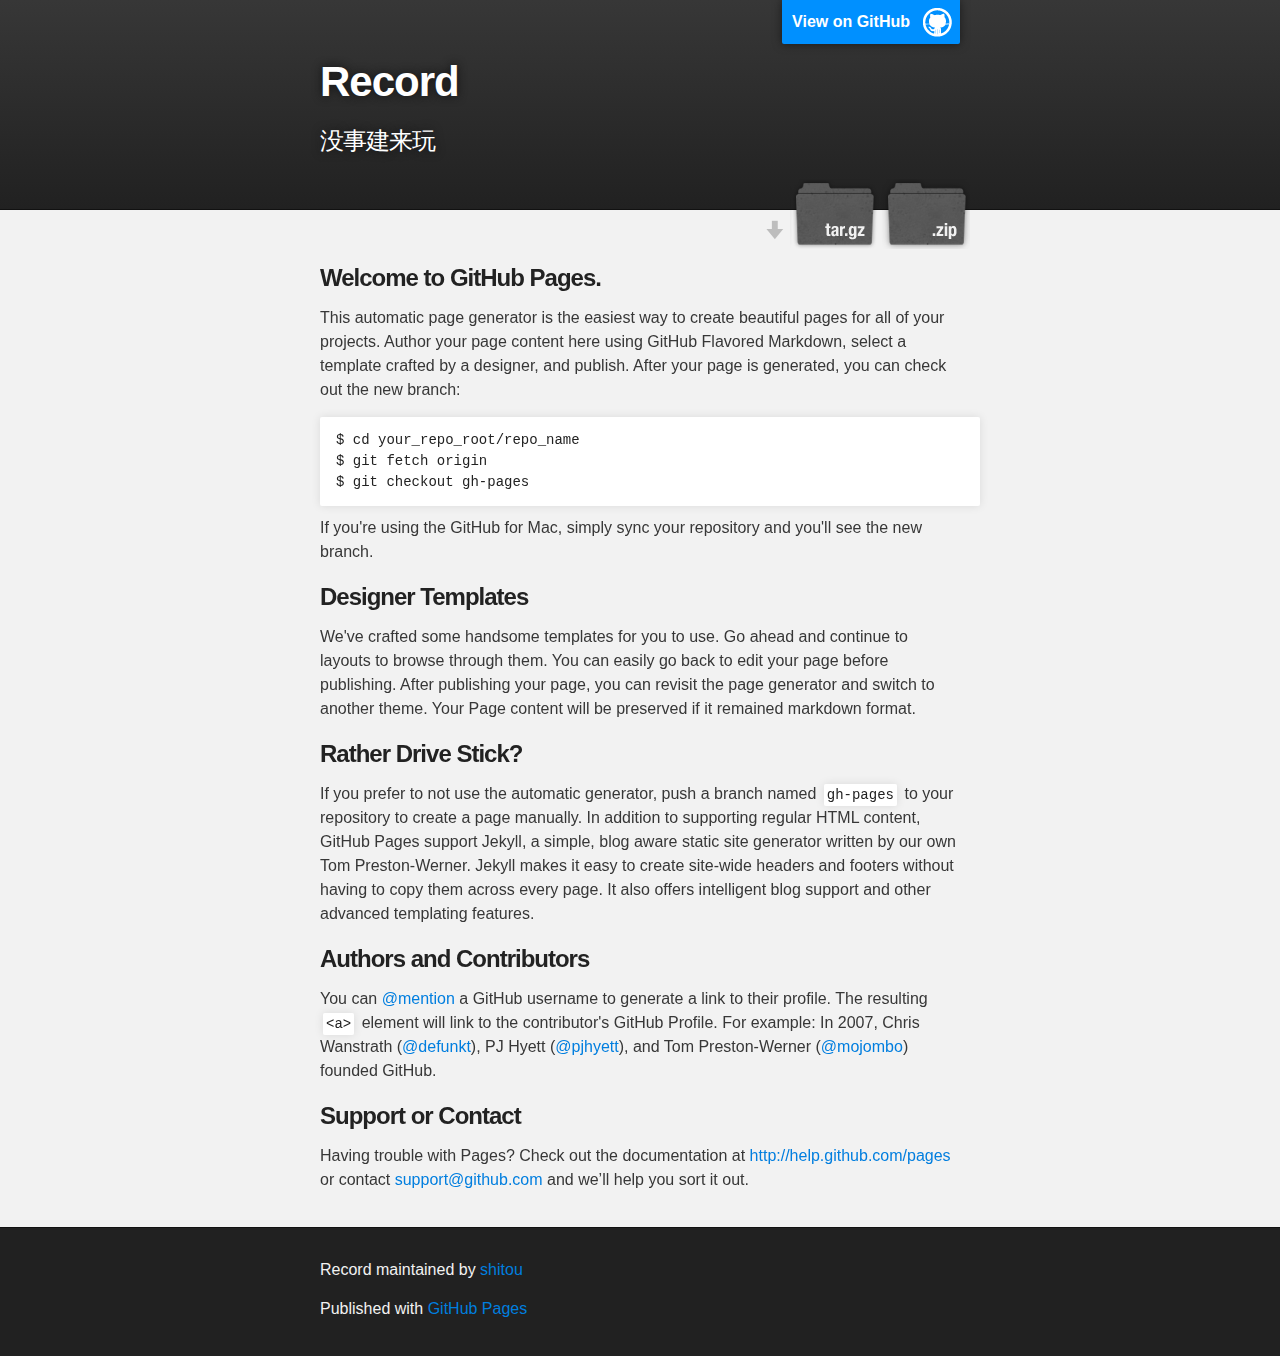
==== index.html @ 54306093 "Create gh-pages branch via GitHub" ====
<!DOCTYPE html>
<html>

  <head>
    <meta charset='utf-8' />
    <meta http-equiv="X-UA-Compatible" content="chrome=1" />
    <meta name="description" content="Record : 没事建来玩" />

    <link rel="stylesheet" type="text/css" media="screen" href="stylesheets/stylesheet.css">

    <title>Record</title>
  </head>

  <body>

    <!-- HEADER -->
    <div id="header_wrap" class="outer">
        <header class="inner">
          <a id="forkme_banner" href="https://github.com/shitou/record">View on GitHub</a>

          <h1 id="project_title">Record</h1>
          <h2 id="project_tagline">没事建来玩</h2>

            <section id="downloads">
              <a class="zip_download_link" href="https://github.com/shitou/record/zipball/master">Download this project as a .zip file</a>
              <a class="tar_download_link" href="https://github.com/shitou/record/tarball/master">Download this project as a tar.gz file</a>
            </section>
        </header>
    </div>

    <!-- MAIN CONTENT -->
    <div id="main_content_wrap" class="outer">
      <section id="main_content" class="inner">
        <h3>Welcome to GitHub Pages.</h3>

<p>This automatic page generator is the easiest way to create beautiful pages for all of your projects. Author your page content here using GitHub Flavored Markdown, select a template crafted by a designer, and publish. After your page is generated, you can check out the new branch:</p>

<pre><code>$ cd your_repo_root/repo_name
$ git fetch origin
$ git checkout gh-pages
</code></pre>

<p>If you're using the GitHub for Mac, simply sync your repository and you'll see the new branch.</p>

<h3>Designer Templates</h3>

<p>We've crafted some handsome templates for you to use. Go ahead and continue to layouts to browse through them. You can easily go back to edit your page before publishing. After publishing your page, you can revisit the page generator and switch to another theme. Your Page content will be preserved if it remained markdown format.</p>

<h3>Rather Drive Stick?</h3>

<p>If you prefer to not use the automatic generator, push a branch named <code>gh-pages</code> to your repository to create a page manually. In addition to supporting regular HTML content, GitHub Pages support Jekyll, a simple, blog aware static site generator written by our own Tom Preston-Werner. Jekyll makes it easy to create site-wide headers and footers without having to copy them across every page. It also offers intelligent blog support and other advanced templating features.</p>

<h3>Authors and Contributors</h3>

<p>You can <a href="https://github.com/blog/821" class="user-mention">@mention</a> a GitHub username to generate a link to their profile. The resulting <code>&lt;a&gt;</code> element will link to the contributor's GitHub Profile. For example: In 2007, Chris Wanstrath (<a href="https://github.com/defunkt" class="user-mention">@defunkt</a>), PJ Hyett (<a href="https://github.com/pjhyett" class="user-mention">@pjhyett</a>), and Tom Preston-Werner (<a href="https://github.com/mojombo" class="user-mention">@mojombo</a>) founded GitHub.</p>

<h3>Support or Contact</h3>

<p>Having trouble with Pages? Check out the documentation at <a href="http://help.github.com/pages">http://help.github.com/pages</a> or contact <a href="mailto:support@github.com">support@github.com</a> and we’ll help you sort it out.</p>
      </section>
    </div>

    <!-- FOOTER  -->
    <div id="footer_wrap" class="outer">
      <footer class="inner">
        <p class="copyright">Record maintained by <a href="https://github.com/shitou">shitou</a></p>
        <p>Published with <a href="http://pages.github.com">GitHub Pages</a></p>
      </footer>
    </div>

    

  </body>
</html>
---- stylesheets/stylesheet.css ----
/*******************************************************************************
Slate Theme for Github Pages
by Jason Costello, @jsncostello
*******************************************************************************/

@import url(pygment_trac.css);

/*******************************************************************************
MeyerWeb Reset
*******************************************************************************/

html, body, div, span, applet, object, iframe,
h1, h2, h3, h4, h5, h6, p, blockquote, pre,
a, abbr, acronym, address, big, cite, code,
del, dfn, em, img, ins, kbd, q, s, samp,
small, strike, strong, sub, sup, tt, var,
b, u, i, center,
dl, dt, dd, ol, ul, li,
fieldset, form, label, legend,
table, caption, tbody, tfoot, thead, tr, th, td,
article, aside, canvas, details, embed,
figure, figcaption, footer, header, hgroup,
menu, nav, output, ruby, section, summary,
time, mark, audio, video {
  margin: 0;
  padding: 0;
  border: 0;
  font: inherit;
  vertical-align: baseline;
}

/* HTML5 display-role reset for older browsers */
article, aside, details, figcaption, figure,
footer, header, hgroup, menu, nav, section {
  display: block;
}

ol, ul {
  list-style: none;
}

blockquote, q {
}

table {
  border-collapse: collapse;
  border-spacing: 0;
}

a:focus {
  outline: none;
}

/*******************************************************************************
Theme Styles
*******************************************************************************/

body {
  box-sizing: border-box;
  color:#373737;
  background: #212121;
  font-size: 16px;
  font-family: 'Myriad Pro', Calibri, Helvetica, Arial, sans-serif;
  line-height: 1.5;
  -webkit-font-smoothing: antialiased;
}

h1, h2, h3, h4, h5, h6 {
  margin: 10px 0;
  font-weight: 700;
  color:#222222;
  font-family: 'Lucida Grande', 'Calibri', Helvetica, Arial, sans-serif;
  letter-spacing: -1px;
}

h1 {
  font-size: 36px;
  font-weight: 700;
}

h2 {
  padding-bottom: 10px;
  font-size: 32px;
  background: url('../images/bg_hr.png') repeat-x bottom;
}

h3 {
  font-size: 24px;
}

h4 {
  font-size: 21px;
}

h5 {
  font-size: 18px;
}

h6 {
  font-size: 16px;
}

p {
  margin: 10px 0 15px 0;
}

footer p {
  color: #f2f2f2;
}

a {
  text-decoration: none;
  color: #007edf;
  text-shadow: none;

  transition: color 0.5s ease;
  transition: text-shadow 0.5s ease;
  -webkit-transition: color 0.5s ease;
  -webkit-transition: text-shadow 0.5s ease;
  -moz-transition: color 0.5s ease;
  -moz-transition: text-shadow 0.5s ease;
  -o-transition: color 0.5s ease;
  -o-transition: text-shadow 0.5s ease;
  -ms-transition: color 0.5s ease;
  -ms-transition: text-shadow 0.5s ease;
}

#main_content a:hover {
  color: #0069ba;
  text-shadow: #0090ff 0px 0px 2px;
}

footer a:hover {
  color: #43adff;
  text-shadow: #0090ff 0px 0px 2px;
}

em {
  font-style: italic;
}

strong {
  font-weight: bold;
}

img {
  position: relative;
  margin: 0 auto;
  max-width: 739px;
  padding: 5px;
  margin: 10px 0 10px 0;
  border: 1px solid #ebebeb;

  box-shadow: 0 0 5px #ebebeb;
  -webkit-box-shadow: 0 0 5px #ebebeb;
  -moz-box-shadow: 0 0 5px #ebebeb;
  -o-box-shadow: 0 0 5px #ebebeb;
  -ms-box-shadow: 0 0 5px #ebebeb;
}

pre, code {
  width: 100%;
  color: #222;
  background-color: #fff;

  font-family: Monaco, "Bitstream Vera Sans Mono", "Lucida Console", Terminal, monospace;
  font-size: 14px;

  border-radius: 2px;
  -moz-border-radius: 2px;
  -webkit-border-radius: 2px;



}

pre {
  width: 100%;
  padding: 10px;
  box-shadow: 0 0 10px rgba(0,0,0,.1);
  overflow: auto;
}

code {
  padding: 3px;
  margin: 0 3px;
  box-shadow: 0 0 10px rgba(0,0,0,.1);
}

pre code {
  display: block;
  box-shadow: none;
}

blockquote {
  color: #666;
  margin-bottom: 20px;
  padding: 0 0 0 20px;
  border-left: 3px solid #bbb;
}

ul, ol, dl {
  margin-bottom: 15px
}

ul li {
  list-style: inside;
  padding-left: 20px;
}

ol li {
  list-style: decimal inside;
  padding-left: 20px;
}

dl dt {
  font-weight: bold;
}

dl dd {
  padding-left: 20px;
  font-style: italic;
}

dl p {
  padding-left: 20px;
  font-style: italic;
}

hr {
  height: 1px;
  margin-bottom: 5px;
  border: none;
  background: url('../images/bg_hr.png') repeat-x center;
}

table {
  border: 1px solid #373737;
  margin-bottom: 20px;
  text-align: left;
 }

th {
  font-family: 'Lucida Grande', 'Helvetica Neue', Helvetica, Arial, sans-serif;
  padding: 10px;
  background: #373737;
  color: #fff;
 }

td {
  padding: 10px;
  border: 1px solid #373737;
 }

form {
  background: #f2f2f2;
  padding: 20px;
}

img {
  width: 100%;
  max-width: 100%;
}

/*******************************************************************************
Full-Width Styles
*******************************************************************************/

.outer {
  width: 100%;
}

.inner {
  position: relative;
  max-width: 640px;
  padding: 20px 10px;
  margin: 0 auto;
}

#forkme_banner {
  display: block;
  position: absolute;
  top:0;
  right: 10px;
  z-index: 10;
  padding: 10px 50px 10px 10px;
  color: #fff;
  background: url('../images/blacktocat.png') #0090ff no-repeat 95% 50%;
  font-weight: 700;
  box-shadow: 0 0 10px rgba(0,0,0,.5);
  border-bottom-left-radius: 2px;
  border-bottom-right-radius: 2px;
}

#header_wrap {
  background: #212121;
  background: -moz-linear-gradient(top, #373737, #212121);
  background: -webkit-linear-gradient(top, #373737, #212121);
  background: -ms-linear-gradient(top, #373737, #212121);
  background: -o-linear-gradient(top, #373737, #212121);
  background: linear-gradient(top, #373737, #212121);
}

#header_wrap .inner {
  padding: 50px 10px 30px 10px;
}

#project_title {
  margin: 0;
  color: #fff;
  font-size: 42px;
  font-weight: 700;
  text-shadow: #111 0px 0px 10px;
}

#project_tagline {
  color: #fff;
  font-size: 24px;
  font-weight: 300;
  background: none;
  text-shadow: #111 0px 0px 10px;
}

#downloads {
  position: absolute;
  width: 210px;
  z-index: 10;
  bottom: -40px;
  right: 0;
  height: 70px;
  background: url('../images/icon_download.png') no-repeat 0% 90%;
}

.zip_download_link {
  display: block;
  float: right;
  width: 90px;
  height:70px;
  text-indent: -5000px;
  overflow: hidden;
  background: url(../images/sprite_download.png) no-repeat bottom left;
}

.tar_download_link {
  display: block;
  float: right;
  width: 90px;
  height:70px;
  text-indent: -5000px;
  overflow: hidden;
  background: url(../images/sprite_download.png) no-repeat bottom right;
  margin-left: 10px;
}

.zip_download_link:hover {
  background: url(../images/sprite_download.png) no-repeat top left;
}

.tar_download_link:hover {
  background: url(../images/sprite_download.png) no-repeat top right;
}

#main_content_wrap {
  background: #f2f2f2;
  border-top: 1px solid #111;
  border-bottom: 1px solid #111;
}

#main_content {
  padding-top: 40px;
}

#footer_wrap {
  background: #212121;
}



/*******************************************************************************
Small Device Styles
*******************************************************************************/

@media screen and (max-width: 480px) {
  body {
    font-size:14px;
  }

  #downloads {
    display: none;
  }

  .inner {
    min-width: 320px;
    max-width: 480px;
  }

  #project_title {
  font-size: 32px;
  }

  h1 {
    font-size: 28px;
  }

  h2 {
    font-size: 24px;
  }

  h3 {
    font-size: 21px;
  }

  h4 {
    font-size: 18px;
  }

  h5 {
    font-size: 14px;
  }

  h6 {
    font-size: 12px;
  }

  code, pre {
    min-width: 320px;
    max-width: 480px;
    font-size: 11px;
  }

}
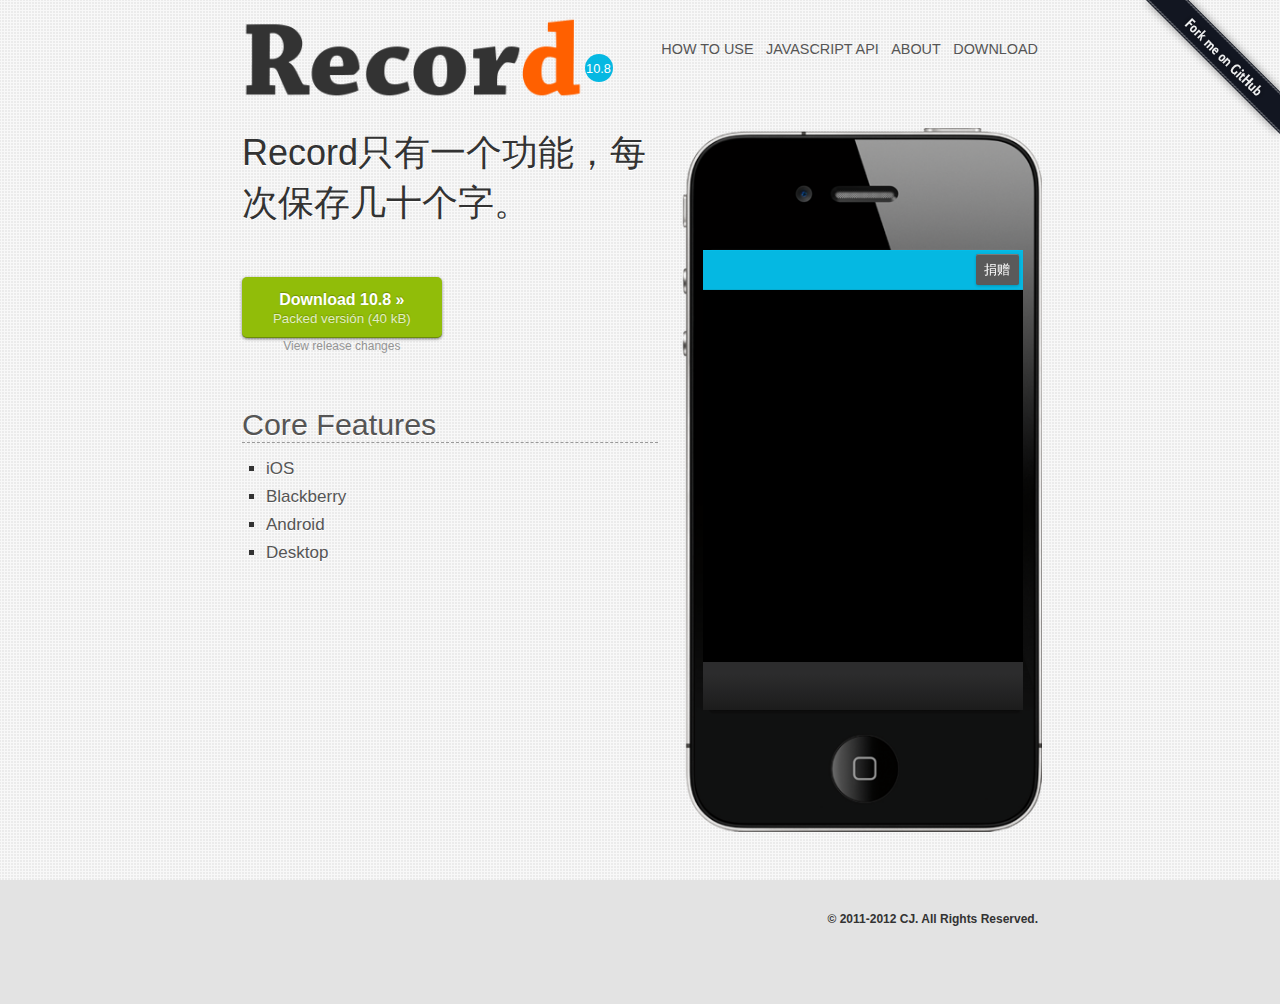
==== commit 9d2f54b3: "Web1" ====
--- a/index.html
+++ b/index.html
@@ -1,74 +1,89 @@
 <!DOCTYPE html>
 <html>
+<head>
+    <meta http-equiv="Content-Type" content="text/html; charset=UTF-8" />
+    <title>Record</title>
+    <meta name="author" content="Tapquo Inc.">
+    <meta name="description" content="">
+    <link href="assets/stylesheets/landing.css" rel="stylesheet" type="text/css">
+</head>
 
-  <head>
-    <meta charset='utf-8' />
-    <meta http-equiv="X-UA-Compatible" content="chrome=1" />
-    <meta name="description" content="Record : 没事建来玩" />
+<body>
+    <div class="wrapper">
+        <!-- HEADER -->
+        <header>
+            <div class="logo">
+                <a href="http://www.lungojs.com/"><img src="assets/images/logo.png" alt="Lungo.js"/></a>
 
-    <link rel="stylesheet" type="text/css" media="screen" href="stylesheets/stylesheet.css">
-
-    <title>Record</title>
-  </head>
-
-  <body>
-
-    <!-- HEADER -->
-    <div id="header_wrap" class="outer">
-        <header class="inner">
-          <a id="forkme_banner" href="https://github.com/shitou/record">View on GitHub</a>
-
-          <h1 id="project_title">Record</h1>
-          <h2 id="project_tagline">没事建来玩</h2>
-
-            <section id="downloads">
-              <a class="zip_download_link" href="https://github.com/shitou/record/zipball/master">Download this project as a .zip file</a>
-              <a class="tar_download_link" href="https://github.com/shitou/record/tarball/master">Download this project as a tar.gz file</a>
-            </section>
+            <div class="version">10.8</div>
+            </div>
+            <nav class="menu">
+                <li><a href="" title="How to use">How to use</a></li>
+                <li><a href="" title="Download">JAVASCRIPT API</a></li>
+                <li><a href="" title="About">About</a></li>
+                <li><a href="" title="Download">Download</a></li>
+            </nav>
         </header>
+        <!-- /HEADER -->
     </div>
 
-    <!-- MAIN CONTENT -->
-    <div id="main_content_wrap" class="outer">
-      <section id="main_content" class="inner">
-        <h3>Welcome to GitHub Pages.</h3>
+    <!-- CONTENT -->
+    <div class="wrapper">
+        <div class="left-column">
+            <div class="sentence">
+                <p>Record只有一个功能，每次保存几十个字。</p>
+            </div>
 
-<p>This automatic page generator is the easiest way to create beautiful pages for all of your projects. Author your page content here using GitHub Flavored Markdown, select a template crafted by a designer, and publish. After your page is generated, you can check out the new branch:</p>
 
-<pre><code>$ cd your_repo_root/repo_name
-$ git fetch origin
-$ git checkout gh-pages
-</code></pre>
+            <div class="buttons">
+                <div class="fifty">
+                    <a class="button green big" href="https://github.com/downloads/TapQuo/Lungo.js/LungoJS-App-1.2.zip" target="_blank">
+                        Download 10.8 »<small>Packed versión (40 kB)</small>
+                    </a>
+                    <a class="small" href="http://www.lungojs.com/changes/">View release changes</small></a>
+                </div>
+                <!--
+                <div class="fifty">
+                    <a class="button blue" href="http://lungojs.tapquo.com/index.html" target="_blank">Test in your device »
+                        <small>iOS or Android Devices</small></a>
+                    <a class="small" href="#">Best experience on iOS/Android</small></a>
+                </div>
+            -->
+            </div>
 
-<p>If you're using the GitHub for Mac, simply sync your repository and you'll see the new branch.</p>
+            <h1>Core Features</h1>
+            <ul class="features">
+                <li><strong>iOS</strong></li>
+                <li><strong>Blackberry</strong></li>
+                <li><strong>Android</strong></li>
+                <li><strong>Desktop</strong></li>
+            </ul>
 
-<h3>Designer Templates</h3>
+        </div>
 
-<p>We've crafted some handsome templates for you to use. Go ahead and continue to layouts to browse through them. You can easily go back to edit your page before publishing. After publishing your page, you can revisit the page generator and switch to another theme. Your Page content will be preserved if it remained markdown format.</p>
+        <div class="right-column">
+            <div class="mobile">
+                <iframe src="app.html"></iframe>
+            </div>
+        </div>
 
-<h3>Rather Drive Stick?</h3>
-
-<p>If you prefer to not use the automatic generator, push a branch named <code>gh-pages</code> to your repository to create a page manually. In addition to supporting regular HTML content, GitHub Pages support Jekyll, a simple, blog aware static site generator written by our own Tom Preston-Werner. Jekyll makes it easy to create site-wide headers and footers without having to copy them across every page. It also offers intelligent blog support and other advanced templating features.</p>
-
-<h3>Authors and Contributors</h3>
-
-<p>You can <a href="https://github.com/blog/821" class="user-mention">@mention</a> a GitHub username to generate a link to their profile. The resulting <code>&lt;a&gt;</code> element will link to the contributor's GitHub Profile. For example: In 2007, Chris Wanstrath (<a href="https://github.com/defunkt" class="user-mention">@defunkt</a>), PJ Hyett (<a href="https://github.com/pjhyett" class="user-mention">@pjhyett</a>), and Tom Preston-Werner (<a href="https://github.com/mojombo" class="user-mention">@mojombo</a>) founded GitHub.</p>
-
-<h3>Support or Contact</h3>
-
-<p>Having trouble with Pages? Check out the documentation at <a href="http://help.github.com/pages">http://help.github.com/pages</a> or contact <a href="mailto:support@github.com">support@github.com</a> and we’ll help you sort it out.</p>
-      </section>
+        <br clear="all" />
     </div>
 
-    <!-- FOOTER  -->
-    <div id="footer_wrap" class="outer">
-      <footer class="inner">
-        <p class="copyright">Record maintained by <a href="https://github.com/shitou">shitou</a></p>
-        <p>Published with <a href="http://pages.github.com">GitHub Pages</a></p>
-      </footer>
+<a href="https://github.com/shitou/record" target="_blank" class="github_fork">Fork me on GitHub</a>
+<footer>
+    <div class="wrapper">
+        <div class="socials">
+        </div>
+        <div class="contact">
+            <nav class="links">
+                <nav class="links">
+                    <!-- Socal links -->
+                </nav>
+            </nav>
+            <a href="http://imcj.me">© 2011-2012 CJ. All Rights Reserved.</a>
+        </div>
     </div>
-
-    
-
-  </body>
-</html>
+</footer>
+</body>
+</html>--- a/assets/stylesheets/landing.css
+++ b/assets/stylesheets/landing.css
@@ -0,0 +1,376 @@
+
+@import "Lungo.theme.pro.font.css";
+
+body {
+	margin:0px;
+	padding:0px;
+	background-image: url(../images/background.png) repeat;
+background-color: #F8F8F8!important;
+background-image: -webkit-gradient(linear,0 0,100% 100%,color-stop(.25,rgba(0, 0, 0, 0.05)),color-stop(.25,transparent),to(transparent)),-webkit-gradient(linear,0 100%,100% 0,color-stop(.25,rgba(0, 0, 0, 0.05)),color-stop(.25,transparent),to(transparent)),-webkit-gradient(linear,0 0,100% 100%,color-stop(.75,transparent),color-stop(.75,rgba(0, 0, 0, 0.05))),-webkit-gradient(linear,0 100%,100% 0,color-stop(.75,transparent),color-stop(.75,rgba(0, 0, 0, 0.05)))!important;
+background-image: -webkit-linear-gradient(45deg,rgba(0, 0, 0, 0.05) 25%,transparent 25%,transparent),-webkit-linear-gradient(-45deg,rgba(0, 0, 0, 0.05) 25%,transparent 25%,transparent),-webkit-linear-gradient(45deg,transparent 75%,rgba(0, 0, 0, 0.05) 75%),-webkit-linear-gradient(-45deg,transparent 75%,rgba(0, 0, 0, 0.05) 75%)!important;
+background-image: -ms-linear-gradient(45deg,rgba(0, 0, 0, 0.05) 25%,transparent 25%,transparent),-ms-linear-gradient(-45deg,rgba(0, 0, 0, 0.05) 25%,transparent 25%,transparent),-ms-linear-gradient(45deg,transparent 75%,rgba(0, 0, 0, 0.05) 75%),-ms-linear-gradient(-45deg,transparent 75%,rgba(0, 0, 0, 0.05) 75%)!important;
+-webkit-background-size: 3px 3px;
+
+
+	color: #555;
+	color: #333;
+	font-family: 'Roboto', 'DroidSans', Helvetica;
+	font-weight: 400;
+}
+
+a {
+	text-decoration: none;
+	color: #333;
+	font-weight: bold;
+}
+
+a:hover {
+    color:#05b8e2;
+}
+
+.wrapper {
+	width:796px;
+	margin:auto;
+	padding-left:48px;
+	padding-right:48px;
+}
+
+header {
+	clear:both;
+	height: 92px;
+	padding-top: 16px;
+}
+
+.logo {
+	float:left;
+	width: 400px;
+}
+	.logo a {
+    	float: left;
+    	display: inline-block;
+}
+	.logo img {
+		height: 84px;
+	}
+
+	.logo .version {
+		float:left;
+		margin: 38px 0 0 1px;
+			width: 28px;
+			height: 28px;
+			background: #05b8e2;
+			color: #fff;
+			border-radius: 18px;
+			font-size: 0.8em;
+			font-weight: 400;
+			line-height: 30px;
+			text-align: center;
+}
+
+.menu {
+	float:right;
+	text-align:right;
+	margin-top:24px;
+}
+
+	.menu li {
+		display:inline;
+		text-transform:uppercase;
+		margin-right:8px;
+	}
+
+	.menu a:link, .menu a:visited {
+		font-size: 0.9em;
+		font-weight: 400;
+		color: #555;
+		text-shadow: 0px 1px 1px rgba(255,255,255,0.25);
+	}
+
+	.menu a:hover, .menu li.current a, .menu .current a {
+		color:#05b8e2;
+		text-shadow: none;
+	}
+
+	.menu li:last-child {
+		margin-right:0px;
+	}
+
+
+footer {
+	position: relative;
+	bottom: 0px;
+	width: 100%;
+	display: block;
+	margin-top:48px;
+	z-index: 1000;
+
+	color: #555;
+	background-color: #e3e3e3;
+	padding-top: 16px;
+	padding-bottom: 16px;
+}
+
+footer .wrapper{
+	padding: 0;
+	height: 92px;
+}
+
+footer .socials{
+	display: inline-table;
+	float: left;
+	width: 450px;
+}
+
+.facebook-like {
+	float:left;
+	clear:both;
+	margin: 0;
+	padding: 0;
+}
+
+.tweet-like, .reddit-like{
+	float:left;
+	clear:both;
+	margin-bottom: 10px;
+}
+
+.reddit-like{
+	margin-bottom: 0px;
+}
+
+.contact {
+	display: inline-table;
+	float:right;
+	width: 300px;
+
+	text-align:right;
+	font-size: 12px;
+	color:rgba(255,255,255,0.75);
+}
+
+.links {
+	margin-bottom: 16px;
+}
+
+.links a {
+	opacity: 1.0;
+}
+
+.links a:hover{
+	opacity: 1.0;
+}
+
+.links img{
+	height: 52px;
+}
+
+.contact a{
+	font-weight: bold;
+	font-size:1.0em;
+}
+
+.github_fork {
+	background-image: url(../images/forkme.png);
+	border: 0;
+	height: 149px;
+	line-height: 500px;
+	overflow: hidden;
+	position: fixed;
+	right: 0;
+	top: 0;
+	width: 149px;
+
+	z-index: 1000;
+}
+
+.left-column {
+	float: left;
+	width: 416px;
+}
+
+.right-column {
+	float: right;
+	width: 356px;
+}
+
+.sentence {
+	margin-top: 20px;
+}
+
+.sentence p {
+	font-size: 2.25em;
+	line-height: 1.4em;
+	display: inline;
+	font-weight: 100;
+	text-shadow: 0 1px 0 #fff;
+}
+
+h1 {
+	margin-top: 48px;
+	margin-bottom: 8px;
+	font-size: 1.9em;
+	font-weight: 400;
+
+	color: #555;
+
+	border-bottom: 1px dashed #999;
+
+	text-shadow: 0 1px 0 #fff;
+}
+
+.features {
+	margin-left: -16px;
+}
+
+.features li {
+	margin-bottom: 8px;
+	color: #333;
+	font-size: 17px;
+	font-weight: 100;
+	text-shadow: 0 1px 0 #fff;
+	list-style: square;
+	padding: 0px;
+}
+
+.features li strong, .features li a {
+	font-weight: 400;
+	color: #555;
+}
+
+.mobile {
+	margin-top: 20px;
+	z-index: 100;
+	width: 360px;
+	height: 704px;
+	background: url(../images/mobile.png) no-repeat;
+	background-size: 360px auto;
+}
+	.mobile iframe {
+		position: relative;
+		top: 122px;
+		left: 21px;
+	border: none;
+    	width: 320px;
+    	height: 460px;
+    	background: black;
+    }
+
+.buttons {
+	display: block;
+	width: 100%;
+	height: 82px;
+	margin-top: 48px;
+	width: 100%;
+	text-align: center;
+}
+
+.buttons .fifty {
+    width: 48%;
+    float: left;
+}
+
+	.buttons .fifty:first-child {
+    	margin-right: 16px;
+	}
+
+.small{
+	position: relative;
+	top:  -10px;
+    opacity: 0.5;
+    line-height: 10px;
+
+	font-weight: normal;
+    font-size: 12px;
+}
+
+.button, .button:visited {
+	background: #222 url(../images/button-overlay.png) repeat-x;
+	display: inline-block;
+	padding: 15px 0 16px;
+	color: #fff;
+	text-decoration: none;
+	-moz-border-radius: 5px;
+	-webkit-border-radius: 5px;
+	-moz-box-shadow: 0 1px 3px rgba(0,0,0,0.5);
+	-webkit-box-shadow: 0 1px 3px rgba(0,0,0,0.5);
+	text-shadow: 0 -1px 1px rgba(0,0,0,0.25);
+	border-bottom: 1px solid rgba(0,0,0,0.25);
+	position: relative;
+	cursor: pointer;
+
+	width: 100%;
+	font-size: 16px;
+	margin-bottom: 8px;
+}
+
+.button:hover {
+	background-color: #111;
+	color: #fff;
+}
+
+.button:active {
+	top: 1px;
+}
+
+.button, .button:visited,
+	.medium.button, .medium.button:visited {
+	font-weight: bold;
+	line-height: 1;
+	text-shadow: 0 -1px 1px rgba(0,0,0,0.25);
+}
+
+.button small{
+	display: block;
+	margin-top: 4px;
+	margin-bottom: -4px;
+	font-weight: normal;
+	opacity: 0.75;
+}
+
+.green.button, .green.button:visited {
+	background-color: #91bd09;
+}
+
+.green.button:hover {
+	background-color: #749a02;
+}
+
+.blue.button, .blue.button:visited {
+	background-color: #05b8e2;
+}
+
+.blue.button:hover {
+	background-color: #007d9a;
+}
+
+.red.button, .red.button:visited {
+	background-color: #e33100;
+}
+
+.red.button:hover {
+	background-color: #872300;
+}
+
+.magenta.button, .magenta.button:visited {
+	background-color: #a9014b;
+}
+
+.magenta.button:hover {
+	background-color: #630030;
+}
+
+.orange.button, .orange.button:visited {
+	background-color: #ff5c00;
+}
+
+.orange.button:hover {
+	background-color: #d45500;
+}
+
+.yellow.button, .yellow.button:visited {
+	background-color: #ffb515;
+}
+
+.yellow.button:hover {
+	background-color: #fc9200;
+}